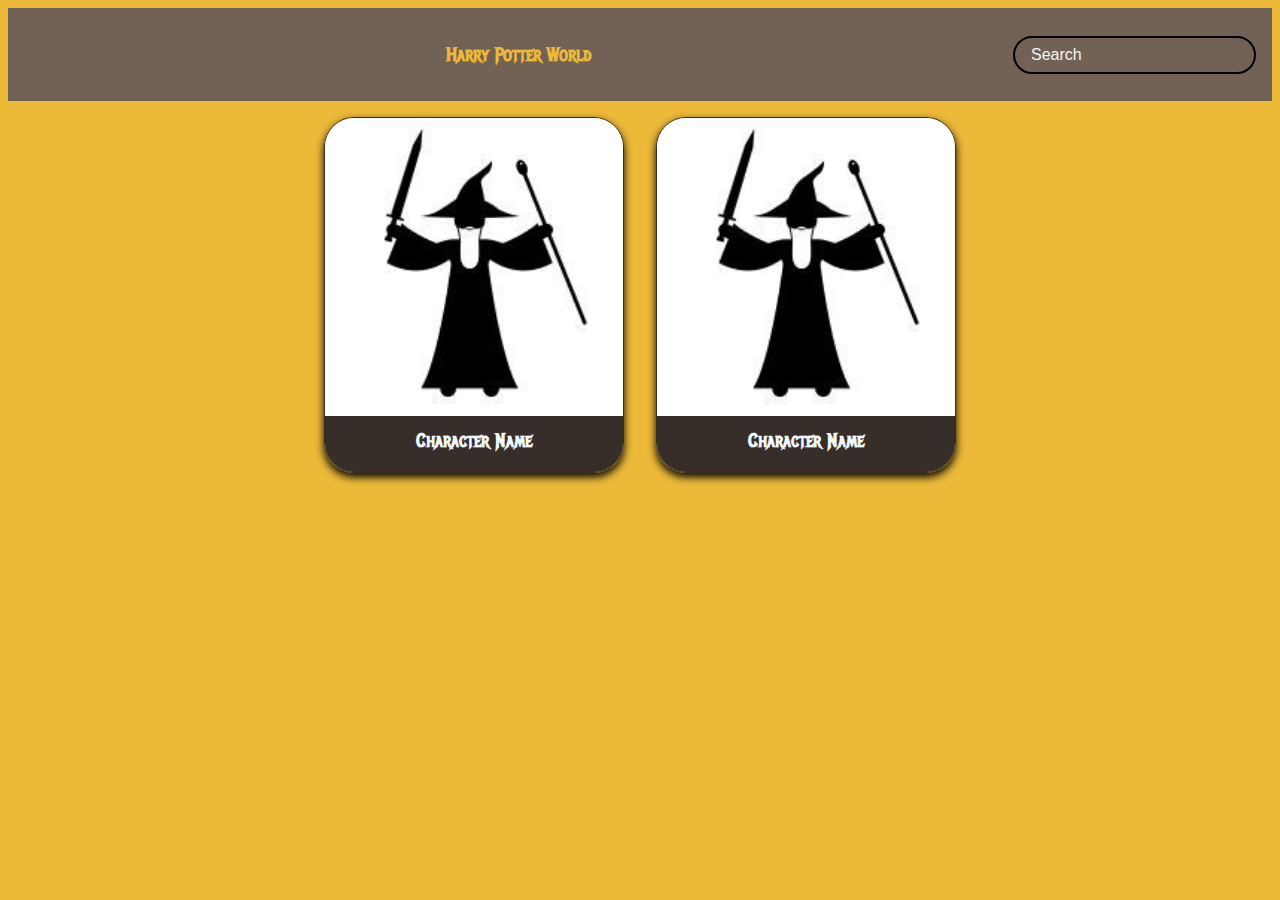
==== index.html @ 5ec7f9d2 "Add frontend with external potter api" ====
<!DOCTYPE html>
<html lang="en">
<head>
    <meta charset="UTF-8">
    <meta name="viewport" content="width=device-width, initial-scale=1.0">
    <title>Harry Potter App</title>
    <link rel="stylesheet" href="card.css">
    <script src="script.js" defer></script>
</head>
<body>

    <header>
        <h3 class="harry-title">Harry Potter World</h3>
        <div class="search-box">    
            <input type="text" name="" id="search" placeholder="Search" class="search">
        </div>
    </header>

    <main id="main">
        <div class="character">
            <div class="front">
                <img src="/images/wizard-icon.jpeg" alt="a picture of a wizard">

                <div class="character-info">
                    <h3>Character Name</h3>
                </div>

            </div>
            <div class="back">
                <h3>Back of the card</h3>
            </div>
        </div>

        <div class="character">
            <div class="front">
                <img src="/images/wizard-icon.jpeg" alt="a picture of a wizard">
                <div class="character-info">
                    <h3>Character Name</h3>
                </div>
            </div>
            <div class="back">
                <h3>Back of the card</h3>
            </div>
        </div>
    </main>


</body>
</html>
---- card.css ----
@import url('https://fonts.googleapis.com/css2?family=Bigelow+Rules&family=Metal+Mania&display=swap');

*{
    box-sizing: border-box;
}
body{
    background-color: #ecb939;
    font-family: "Metal Mania";
    font-weight: 400;
    font-style: normal;
}
header{
    padding: 1rem;
    display: flex;
    align-items: center;
    justify-content: space-between;
    background-color: #726255;
    color: #ecb939;
    position: relative;
}
.harry-title{
    flex-grow: 1;
    text-align: center;
}
.search {
    background-color: transparent;
    border: 2px solid;
    padding: 0.5rem 1rem;
    border-radius: 50px;
    font-size: 1rem;
    justify-content: flex-end;
}
.search:focus{
    outline: 0;
}
.search::placeholder{
    color: whitesmoke;
}
main{
    display: flex;
    flex-wrap: wrap;
    justify-content: center;
    position: relative;
    background-color: transparent;
}
.character{
    width: 300px;
    margin: 1rem;
    position: relative;
    border: 1px solid;
    border-color: #372e29;
    border-radius: 30px;
    overflow: hidden;

    transform-style: preserve-3d;
    transition: all 1s ease;
    cursor: pointer;
    box-shadow: 0 4px 8px 0 rgba(0,0,0,1);
}
.character:hover{
    transform: rotateY(180deg);
}
.character-info{
    color: aliceblue;
    display: flex;
    justify-content: center;
    padding-top: 0.5rem;
}
.character-info h3{
    margin-top: 0;
}
.character img{
    width: 100%;
    height: 90%;
}
.front{
    position: relative;
    backface-visibility: hidden;
    background-color: #372e29;
    z-index: 1;
    overflow: hidden;
}
.back{
    position: absolute;
    backface-visibility: hidden;
    background-color: white;
    transform: rotateY(180deg);
}
.hide{
    display: none;
}
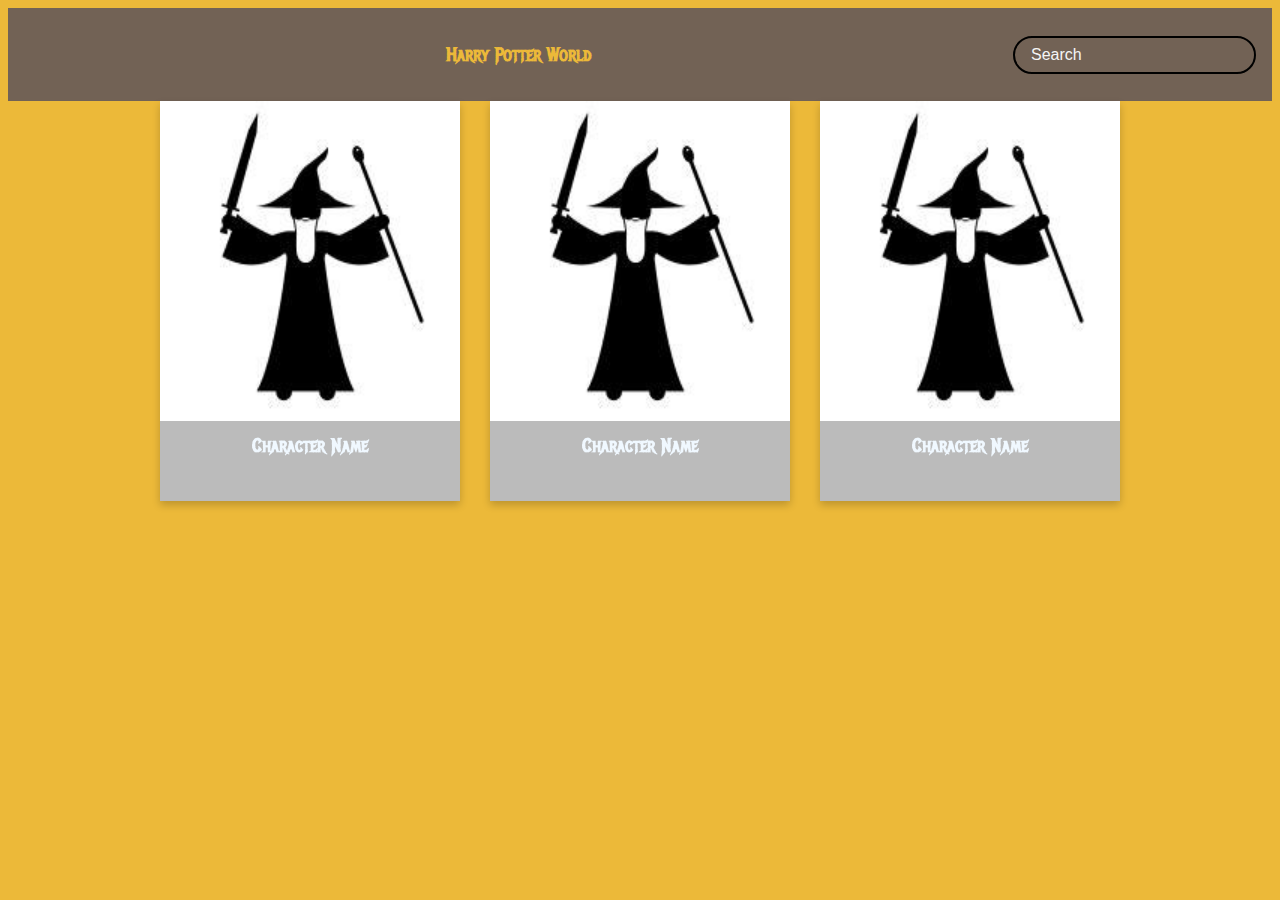
==== commit 6293919c: "Add testing css and html, fixed functionality on main" ====
--- a/index.html
+++ b/index.html
@@ -4,7 +4,7 @@
     <meta charset="UTF-8">
     <meta name="viewport" content="width=device-width, initial-scale=1.0">
     <title>Harry Potter App</title>
-    <link rel="stylesheet" href="card.css">
+    <link rel="stylesheet" href="styles.css">
     <script src="script.js" defer></script>
 </head>
 <body>
@@ -17,31 +17,53 @@
     </header>
 
     <main id="main">
+
+
         <div class="character">
-            <div class="front">
-                <img src="/images/wizard-icon.jpeg" alt="a picture of a wizard">
-
-                <div class="character-info">
-                    <h3>Character Name</h3>
+            <div class="character-inner">
+                <div class="front">
+                    <img src="/images/wizard-icon.jpeg" alt="a picture of a wizard">
+                    <div class="character-info">
+                        <h3>Character Name</h3>
+                    </div>
                 </div>
-
-            </div>
-            <div class="back">
-                <h3>Back of the card</h3>
+                <div class="back">
+                    <h3>Back of the card</h3>
+                </div>
             </div>
         </div>
 
         <div class="character">
-            <div class="front">
-                <img src="/images/wizard-icon.jpeg" alt="a picture of a wizard">
-                <div class="character-info">
-                    <h3>Character Name</h3>
+            <div class="character-inner">
+                <div class="front">
+                    <img src="/images/wizard-icon.jpeg" alt="a picture of a wizard">
+                    <div class="character-info">
+                        <h3>Character Name</h3>
+                    </div>
+                </div>
+                <div class="back">
+                    <h3>Back of the card</h3>
                 </div>
             </div>
-            <div class="back">
-                <h3>Back of the card</h3>
+        </div>
+        <div class="character">
+            <div class="character-inner">
+                <div class="front">
+                    <img src="/images/wizard-icon.jpeg" alt="a picture of a wizard">
+                    <div class="character-info">
+                        <h3>Character Name</h3>
+                    </div>
+                </div>
+                <div class="back">
+                    <h3>Back of the card</h3>
+                </div>
             </div>
         </div>
+
+
+
+
+
     </main>
 
 
--- a/styles.css
+++ b/styles.css
@@ -0,0 +1,120 @@
+@import url('https://fonts.googleapis.com/css2?family=Bigelow+Rules&family=Metal+Mania&display=swap');
+
+*{
+    box-sizing: border-box;
+}
+body{
+    background-color: #ecb939;
+    font-family: "Metal Mania";
+    font-weight: 400;
+    font-style: normal;
+}
+header{
+    padding: 1rem;
+    display: flex;
+    align-items: center;
+    justify-content: space-between;
+    background-color: #726255;
+    color: #ecb939;
+    position: relative;
+}
+.harry-title{
+    flex-grow: 1;
+    text-align: center;
+}
+.search {
+    background-color: transparent;
+    border: 2px solid;
+    padding: 0.5rem 1rem;
+    border-radius: 50px;
+    font-size: 1rem;
+    justify-content: flex-end;
+}
+.search:focus{
+    outline: 0;
+}
+.search::placeholder{
+    color: whitesmoke;
+}
+
+/* CARDS */
+
+main{
+    display: flex;
+    flex-wrap: wrap;
+    justify-content: center;
+    position: relative;
+    background-color: transparent;
+    gap: 30px;
+}
+.character {
+    background-color: transparent;
+    width: 300px;
+    height: 400px;
+    perspective: 1000px;
+  }
+  
+.character-inner {
+    position: relative;
+    width: 100%;
+    height: 100%;
+    text-align: center;
+    transition: transform 0.6s;
+    transform-style: preserve-3d;
+    box-shadow: 0 4px 8px 0 rgba(0,0,0,0.2);
+  }
+  
+  .character:hover .character-inner {
+    transform: rotateY(180deg);
+  }
+  
+  .front, .back {
+    position: absolute;
+    width: 100%;
+    height: 100%;
+    -webkit-backface-visibility: hidden;
+    backface-visibility: hidden;
+  }
+  
+  .front {
+    background-color: #bbb;
+    color: black;
+  }
+  
+  .back {
+    background-color: #2980b9;
+    color: white;
+    transform: rotateY(180deg);
+  }
+
+  .character-info {
+    color: aliceblue;
+    display: flex;
+    justify-content: center;
+    padding-top: 0.5rem;
+  }
+
+  .character-info h3{
+    margin-top: 0;
+}
+
+  .front img {
+    width:100%;
+    height: 80%;
+  }
+
+
+.hide{
+    display: none;
+}
+
+
+
+
+
+
+
+
+
+
+
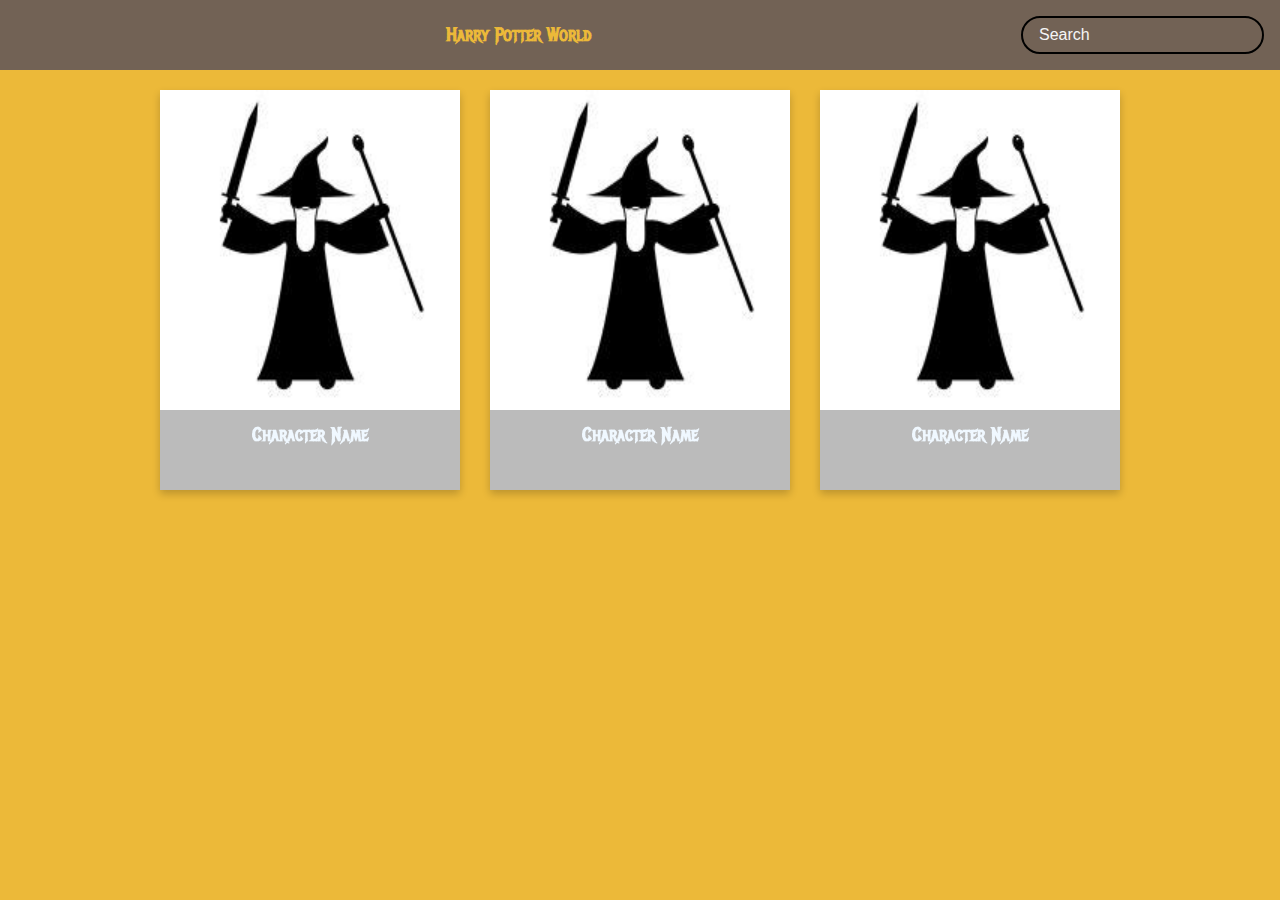
==== commit ed344a84: "change styling" ====
--- a/index.html
+++ b/index.html
@@ -27,9 +27,7 @@
                         <h3>Character Name</h3>
                     </div>
                 </div>
-                <div class="back">
-                    <h3>Back of the card</h3>
-                </div>
+                
             </div>
         </div>
 
--- a/styles.css
+++ b/styles.css
@@ -2,6 +2,7 @@
 
 *{
     box-sizing: border-box;
+    margin: 0;
 }
 body{
     background-color: #ecb939;
@@ -45,6 +46,7 @@
     justify-content: center;
     position: relative;
     background-color: transparent;
+    margin-top: 20px;
     gap: 30px;
 }
 .character {
@@ -62,6 +64,7 @@
     transition: transform 0.6s;
     transform-style: preserve-3d;
     box-shadow: 0 4px 8px 0 rgba(0,0,0,0.2);
+ 
   }
   
   .character:hover .character-inner {
@@ -85,6 +88,10 @@
     background-color: #2980b9;
     color: white;
     transform: rotateY(180deg);
+  }
+
+  .back h3 {
+    margin-top: 20px;
   }
 
   .character-info {
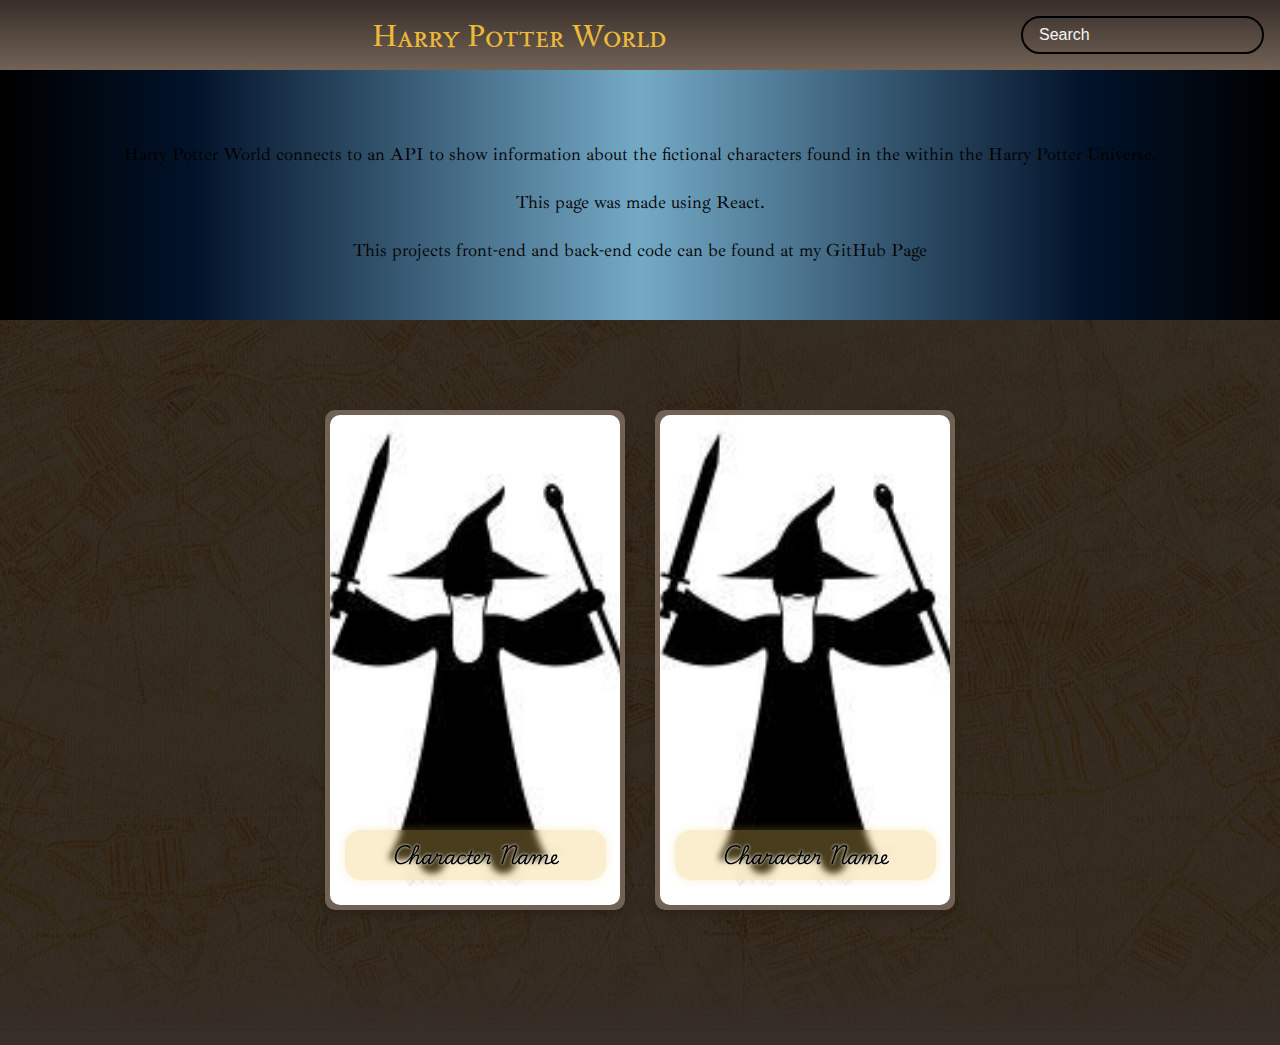
==== commit 41b2cdab: "add card styling, landing and add more css" ====
--- a/index.html
+++ b/index.html
@@ -5,7 +5,6 @@
     <meta name="viewport" content="width=device-width, initial-scale=1.0">
     <title>Harry Potter App</title>
     <link rel="stylesheet" href="styles.css">
-    <script src="script.js" defer></script>
 </head>
 <body>
 
@@ -16,25 +15,28 @@
         </div>
     </header>
 
+    <section>
+        <div class="landing">
+        
+            <p>
+                Harry Potter World connects to an API to show information about the fictional characters found in the within the Harry Potter Universe. <br>
+
+                This page was made using React. <br>
+                
+                This projects front-end and back-end code can be found at my GitHub Page
+                
+            </p>
+        </div>
+    </section>
+        <div class="image-background">
+            <img src="images/map-back.webp" alt="">
+        </div>
     <main id="main">
-
-
+        
         <div class="character">
             <div class="character-inner">
                 <div class="front">
-                    <img src="/images/wizard-icon.jpeg" alt="a picture of a wizard">
-                    <div class="character-info">
-                        <h3>Character Name</h3>
-                    </div>
-                </div>
-                
-            </div>
-        </div>
-
-        <div class="character">
-            <div class="character-inner">
-                <div class="front">
-                    <img src="/images/wizard-icon.jpeg" alt="a picture of a wizard">
+                    <img src="images/wizard-icon.jpeg" alt="a picture of a wizard">
                     <div class="character-info">
                         <h3>Character Name</h3>
                     </div>
@@ -47,7 +49,7 @@
         <div class="character">
             <div class="character-inner">
                 <div class="front">
-                    <img src="/images/wizard-icon.jpeg" alt="a picture of a wizard">
+                    <img src="images/wizard-icon.jpeg" alt="a picture of a wizard">
                     <div class="character-info">
                         <h3>Character Name</h3>
                     </div>
@@ -58,12 +60,18 @@
             </div>
         </div>
 
-
-
-
-
     </main>
 
 
+    <script src="script.js"></script>
+    <!-- <script type="text/javascript" src="vanilla-tilt.js"></script>
+    <script type="text/javascript" defer>
+	    VanillaTilt.init(document.querySelector(".character"), {
+		max: 25,
+		speed: 400
+	});
+    </script> -->
+    
+    
 </body>
 </html>--- a/styles.css
+++ b/styles.css
@@ -1,27 +1,38 @@
-@import url('https://fonts.googleapis.com/css2?family=Bigelow+Rules&family=Metal+Mania&display=swap');
+@import url('https://fonts.googleapis.com/css2?family=Ibarra+Real+Nova:ital,wght@0,400..700;1,400..700&family=Playwrite+US+Trad:wght@100..400&family=Sedan+SC&display=swap');
+
 
 *{
     box-sizing: border-box;
     margin: 0;
 }
 body{
-    background-color: #ecb939;
-    font-family: "Metal Mania";
+    background-color: #372E29;
+    font-family: "Ibarra Real Nova", serif;
+    font-optical-sizing: auto;
+    font-style: normal;
     font-weight: 400;
     font-style: normal;
 }
+
+/* header */
+
 header{
     padding: 1rem;
     display: flex;
     align-items: center;
     justify-content: space-between;
-    background-color: #726255;
+    background: rgb(114,98,85);
+    background: linear-gradient(0deg, rgba(114,98,85,1) 0%, rgba(55,46,41,1) 100%);
     color: #ecb939;
     position: relative;
 }
 .harry-title{
     flex-grow: 1;
     text-align: center;
+    font-family: "Sedan SC", serif;
+    font-size: 30px;
+    font-weight: 400;
+    font-style: normal;
 }
 .search {
     background-color: transparent;
@@ -38,7 +49,33 @@
     color: whitesmoke;
 }
 
-/* CARDS */
+/* landing */
+
+.landing {
+  padding: 30px 0px;
+  height: 250px;
+  width: 100%;
+  text-align: center;
+  background: rgb(0,0,0);
+  background: linear-gradient(90deg, rgba(0,0,0,1) 0%, rgba(1,18,41,1) 15%, rgba(116,170,198,1) 50%, rgba(1,18,41,1) 85%, rgba(0,0,0,1) 100%);
+
+}
+
+.landing p {
+  margin-top: 30px;
+  line-height: 3rem;
+  font-size: 18px;
+}
+
+/* CARDS  AREA*/
+.image-background {
+  position: absolute;
+  width: 100%;
+}
+
+.image-background img{
+  width: 100%;
+}
 
 main{
     display: flex;
@@ -46,69 +83,105 @@
     justify-content: center;
     position: relative;
     background-color: transparent;
-    margin-top: 20px;
+    margin-top: 90px;
     gap: 30px;
 }
+
 .character {
-    background-color: transparent;
-    width: 300px;
-    height: 400px;
-    perspective: 1000px;
-  }
+  background-color: transparent;
+  width: 300px;
+  height: 500px;
+  perspective: 1000px;
+
+}
+
+.character-inner {
+  position: relative;
+  width: 100%;
+  height: 100%;
+  text-align: center;
+  box-shadow: 0 4px 8px 0 rgba(0,0,0,0.2);
+  border: 5px solid #726255;
+  border-radius: 10px;
+
+  transform-style: preserve-3d;
+  transition: transform 0.6s;
   
-.character-inner {
-    position: relative;
-    width: 100%;
-    height: 100%;
-    text-align: center;
-    transition: transform 0.6s;
-    transform-style: preserve-3d;
-    box-shadow: 0 4px 8px 0 rgba(0,0,0,0.2);
- 
-  }
   
-  .character:hover .character-inner {
-    transform: rotateY(180deg);
-  }
+}
+
+.character:hover .character-inner {
+  transform: rotateY(180deg);
+}
+
+.front, .back {
+  position: absolute;
+  width: 100%;
+  height: 100%;
+  -webkit-backface-visibility: hidden;
+  backface-visibility: hidden;
+}
+
+.front {
+  background-color: #726255;
+  color: black;
   
-  .front, .back {
-    position: absolute;
-    width: 100%;
-    height: 100%;
-    -webkit-backface-visibility: hidden;
-    backface-visibility: hidden;
-  }
-  
-  .front {
-    background-color: #bbb;
-    color: black;
-  }
-  
-  .back {
-    background-color: #2980b9;
-    color: white;
-    transform: rotateY(180deg);
-  }
-
-  .back h3 {
-    margin-top: 20px;
-  }
-
-  .character-info {
-    color: aliceblue;
-    display: flex;
-    justify-content: center;
-    padding-top: 0.5rem;
-  }
-
-  .character-info h3{
-    margin-top: 0;
-}
-
-  .front img {
-    width:100%;
-    height: 80%;
-  }
+  transform-style: preserve-3d;
+  perspective: 1000px;
+
+}
+
+.back {
+  background-color: #372E29;
+  background: linear-gradient(0deg, rgba(114,98,85,1) 0%, rgba(55,46,41,1) 100%);
+  border-radius: 5px;
+  color: white;
+  transform: rotateY(180deg);
+  text-align: left;
+}
+
+.back h3 {
+  margin: 20px 0px 0px 20px;
+}
+
+.character-info {
+
+  color: #1E1E1E;
+  text-shadow: 0 0 3px #ffffff;
+  margin: auto;
+  position: relative;
+  top: -80px;
+  height: 50px;
+  width: 90%;
+  bottom: 10px;
+
+  display: flex;
+  align-items: center;
+  justify-content: center;
+
+  background: rgba(240, 199, 94, 0.3);
+  border-radius: 16px;
+  box-shadow: 0 0 10px rgba(240, 199, 94, 0.3);
+  backdrop-filter: blur(3px);
+  -webkit-backdrop-filter: blur(3px);
+}
+
+
+.character-info h3{
+color: black;
+font-family: "Playwrite US Trad", cursive;
+font-optical-sizing: auto;
+font-style: bold;
+font-weight: 600;
+margin-top: 0;
+}
+
+.front img {
+  width: 100%;
+  height: 100%;
+  object-fit: cover;
+  border-radius: 10px;
+}
 
 
 .hide{
